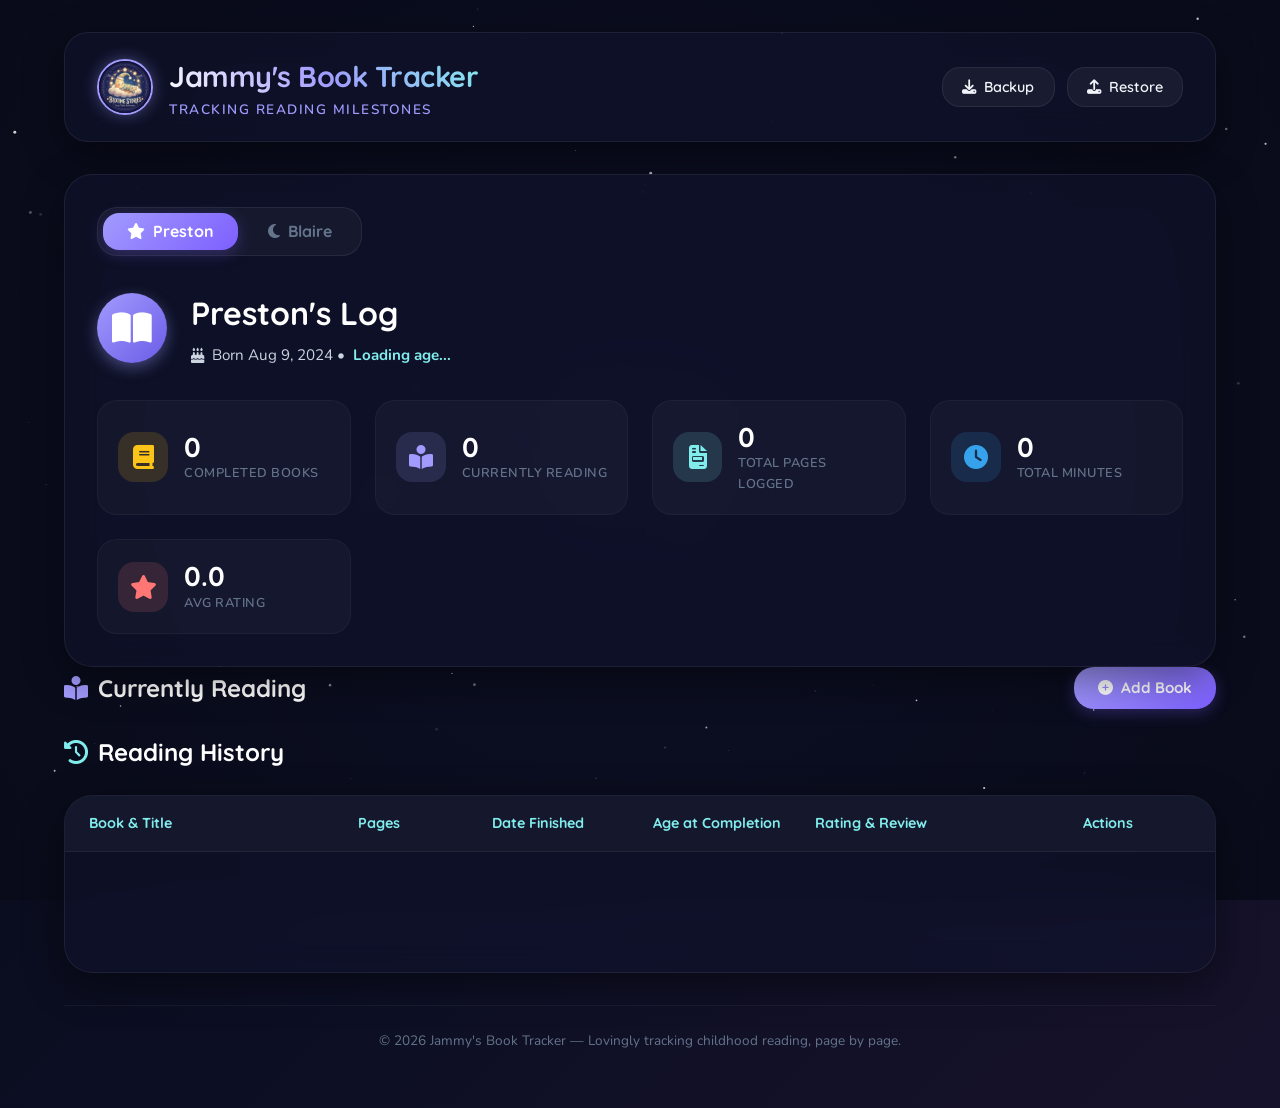
==== templates/index.html @ ddac326a "Support tracking reading minutes, add Python CLI log script, and add log-reading custom skill" ====
<!DOCTYPE html>
<html lang="en">
<head>
  <meta charset="UTF-8">
  <meta name="viewport" content="width=device-width, initial-scale=1.0">
  <meta name="description" content="Jammy's Book Tracker - Reading log for Preston and Blaire.">
  <meta name="theme-color" content="#0b0d1b">
  <title>Jammy's Book Tracker</title>
  <link rel="preconnect" href="https://fonts.googleapis.com">
  <link rel="preconnect" href="https://fonts.gstatic.com" crossorigin>
  <link href="https://fonts.googleapis.com/css2?family=Nunito:ital,wght@0,300..700;1,300..700&family=Quicksand:wght@400;500;600;700&display=swap" rel="stylesheet">
  <link rel="stylesheet" href="/static/style.css">
  <link rel="stylesheet" href="https://cdnjs.cloudflare.com/ajax/libs/font-awesome/6.4.0/css/all.min.css">
</head>
<body>
  <canvas id="starfield-canvas"></canvas>

  <div class="app-container">
    <header class="main-header">
      <div class="header-logo-container">
        <img src="/static/assets/jammies_logo.jpg" alt="Jammy's Book Tracker Logo" class="app-logo">
        <div class="logo-text">
          <h1>Jammy's Book Tracker</h1>
          <p class="tagline">Tracking Reading Milestones</p>
        </div>
      </div>

      <div class="header-controls">
        <button id="btn-export-log" class="dashboard-action-btn secondary-action" title="Download backup">
          <i class="fa-solid fa-download"></i> Backup
        </button>
        <button id="btn-import-trigger" class="dashboard-action-btn secondary-action" title="Restore from backup">
          <i class="fa-solid fa-upload"></i> Restore
        </button>
        <input type="file" id="file-import" class="hidden" accept=".json">
      </div>
    </header>

    <main class="main-content">
      <!-- Kid Switcher + Dashboard -->
      <section id="dashboard-section" class="dashboard-section glass-card">
        <div class="kid-tabs">
          <button class="kid-tab active" data-kid="Preston">
            <i class="fa-solid fa-star"></i> Preston
          </button>
          <button class="kid-tab" data-kid="Blaire">
            <i class="fa-solid fa-moon"></i> Blaire
          </button>
        </div>

        <div class="profile-header">
          <div class="profile-avatar">
            <i class="fa-solid fa-book-open avatar-icon"></i>
          </div>
          <div class="profile-info">
            <h2 id="display-name">Preston's Log</h2>
            <p class="birthday-badge">
              <i class="fa-solid fa-cake-candles"></i> Born Aug 9, 2024 &bull;
              <span id="display-age" class="age-highlight">Loading age...</span>
            </p>
          </div>
        </div>

        <div class="stats-container">
          <div class="stat-card">
            <div class="stat-icon-wrapper gold"><i class="fa-solid fa-book"></i></div>
            <div class="stat-numbers">
              <span id="stat-books-read">0</span>
              <label>Completed Books</label>
            </div>
          </div>
          <div class="stat-card">
            <div class="stat-icon-wrapper purple"><i class="fa-solid fa-book-open-reader"></i></div>
            <div class="stat-numbers">
              <span id="stat-books-current">0</span>
              <label>Currently Reading</label>
            </div>
          </div>
          <div class="stat-card">
            <div class="stat-icon-wrapper teal"><i class="fa-solid fa-file-invoice"></i></div>
            <div class="stat-numbers">
              <span id="stat-pages-read">0</span>
              <label>Total Pages Logged</label>
            </div>
          </div>
          <div class="stat-card">
            <div class="stat-icon-wrapper blue" style="background: rgba(54, 162, 235, 0.15); color: #36a2eb;"><i class="fa-solid fa-clock"></i></div>
            <div class="stat-numbers">
              <span id="stat-minutes-read">0</span>
              <label>Total Minutes</label>
            </div>
          </div>
          <div class="stat-card">
            <div class="stat-icon-wrapper coral"><i class="fa-solid fa-star"></i></div>
            <div class="stat-numbers">
              <span id="stat-stars-rating">0.0</span>
              <label>Avg Rating</label>
            </div>
          </div>
        </div>
      </section>

      <!-- Currently Reading -->
      <section id="current-reading-section" class="catalog-section">
        <div class="section-header">
          <h3><i class="fa-solid fa-book-open-reader text-purple"></i> Currently Reading</h3>
          <button id="btn-add-book" class="add-book-btn">
            <i class="fa-solid fa-circle-plus"></i> Add Book
          </button>
        </div>
        <div id="current-books-grid" class="books-grid"></div>
      </section>

      <!-- Reading History -->
      <section id="history-section" class="catalog-section">
        <div class="section-header">
          <h3><i class="fa-solid fa-clock-rotate-left text-teal"></i> Reading History</h3>
        </div>
        <div class="history-table-card glass-card">
          <div class="history-list-header">
            <span>Book &amp; Title</span>
            <span>Pages</span>
            <span>Date Finished</span>
            <span>Age at Completion</span>
            <span>Rating &amp; Review</span>
            <span>Actions</span>
          </div>
          <div id="history-list-body" class="history-list-body"></div>
        </div>
      </section>
    </main>

    <!-- Modal: Add New Book -->
    <div id="add-book-modal" class="modal hidden">
      <div class="modal-content glass-card form-modal">
        <div class="modal-header">
          <h3><i class="fa-solid fa-book"></i> Log a New Book</h3>
          <button class="close-modal-btn" data-modal="add-book-modal">&times;</button>
        </div>
        <form id="add-book-form" class="modal-form">
          <div class="form-group">
            <label for="book-title">Book Title*</label>
            <input type="text" id="book-title" required placeholder="e.g. Team Unihorn and Woolly">
          </div>
          <div class="form-group">
            <label for="book-author">Author</label>
            <input type="text" id="book-author" placeholder="e.g. A. Wakewood">
          </div>
          <div class="form-row">
            <div class="form-group">
              <label for="book-pages">Total Pages*</label>
              <input type="number" id="book-pages" min="1" required placeholder="e.g. 40">
            </div>
            <div class="form-group">
              <label for="book-preset-cover">Cover</label>
              <select id="book-preset-cover">
                <option value="unihorn">Team Unihorn (Series)</option>
                <option value="woolly">Woolly (Series)</option>
                <option value="custom">Custom URL...</option>
              </select>
            </div>
          </div>
          <div class="form-group hidden" id="custom-cover-group">
            <label for="book-custom-cover">Custom Cover Image URL</label>
            <input type="url" id="book-custom-cover" placeholder="https://example.com/cover.jpg">
          </div>
          <div class="form-group">
            <label for="book-status">Reading Status</label>
            <select id="book-status">
              <option value="reading">Currently Reading</option>
              <option value="finished">Finished Already</option>
            </select>
          </div>
          <div id="form-finished-fields" class="hidden">
            <div class="form-row">
              <div class="form-group">
                <label for="book-finish-date">Date Finished</label>
                <input type="date" id="book-finish-date">
              </div>
              <div class="form-group">
                <label>Rating</label>
                <div class="star-rating-input">
                  <input type="radio" name="form-rating" id="star-5" value="5"><label for="star-5" class="fa-solid fa-star"></label>
                  <input type="radio" name="form-rating" id="star-4" value="4"><label for="star-4" class="fa-solid fa-star"></label>
                  <input type="radio" name="form-rating" id="star-3" value="3" checked><label for="star-3" class="fa-solid fa-star"></label>
                  <input type="radio" name="form-rating" id="star-2" value="2"><label for="star-2" class="fa-solid fa-star"></label>
                  <input type="radio" name="form-rating" id="star-1" value="1"><label for="star-1" class="fa-solid fa-star"></label>
                </div>
              </div>
            </div>
            <div class="form-group">
              <label for="book-review">Review Note</label>
              <input type="text" id="book-review" placeholder="e.g. 'Loved the part with the castle!'">
            </div>
          </div>
          <button type="submit" class="submit-btn">Save Book</button>
        </form>
      </div>
    </div>

    <!-- Modal: Update Progress -->
    <div id="progress-modal" class="modal hidden">
      <div class="modal-content glass-card form-modal small-modal">
        <div class="modal-header">
          <h3><i class="fa-solid fa-bars-progress"></i> Update Reading Page</h3>
          <button class="close-modal-btn" data-modal="progress-modal">&times;</button>
        </div>
        <form id="progress-form" class="modal-form">
          <input type="hidden" id="progress-book-id">
          <h4 id="progress-book-title" class="progress-title">Book Title</h4>
          <div class="progress-slider-container">
            <label for="progress-page-input">Current Page:</label>
            <div class="progress-input-group">
              <input type="number" id="progress-page-input" min="0" required>
              <span>/ <strong id="progress-max-pages">100</strong></span>
            </div>
            <input type="range" id="progress-page-slider" min="0" value="0">
          </div>
          <button type="submit" class="submit-btn">Update Progress</button>
        </form>
      </div>
    </div>

    <!-- Modal: Book Finished -->
    <div id="finish-modal" class="modal hidden">
      <div class="modal-content glass-card form-modal">
        <div class="modal-header">
          <h3><i class="fa-solid fa-trophy text-gold"></i> Book Finished!</h3>
          <button class="close-modal-btn" data-modal="finish-modal">&times;</button>
        </div>
        <form id="finish-form" class="modal-form">
          <input type="hidden" id="finish-book-id">
          <h4 id="finish-book-title" class="finish-title">Title</h4>
          <p class="finish-congrats">Hooray! Let's log the review.</p>
          <div class="form-row">
            <div class="form-group">
              <label for="finish-date">Date Completed</label>
              <input type="date" id="finish-date" required>
            </div>
            <div class="form-group">
              <label>Rating</label>
              <div class="star-rating-input">
                <input type="radio" name="finish-rating" id="f-star-5" value="5"><label for="f-star-5" class="fa-solid fa-star"></label>
                <input type="radio" name="finish-rating" id="f-star-4" value="4"><label for="f-star-4" class="fa-solid fa-star"></label>
                <input type="radio" name="finish-rating" id="f-star-3" value="3" checked><label for="f-star-3" class="fa-solid fa-star"></label>
                <input type="radio" name="finish-rating" id="f-star-2" value="2"><label for="f-star-2" class="fa-solid fa-star"></label>
                <input type="radio" name="finish-rating" id="f-star-1" value="1"><label for="f-star-1" class="fa-solid fa-star"></label>
              </div>
            </div>
          </div>
          <div class="form-group">
            <label for="finish-review">Review Note</label>
            <input type="text" id="finish-review" placeholder="e.g. 'The unicorns saved the forest!'">
          </div>
          <button type="submit" class="submit-btn success-btn">Log to History</button>
        </form>
      </div>
    </div>

    <footer class="main-footer">
      <p>&copy; 2026 Jammy's Book Tracker &mdash; Lovingly tracking childhood reading, page by page.</p>
    </footer>
  </div>

  <script>
    // ── Constants ───────────────────────────────────────────────────────────────
    const KIDS = ['Preston', 'Blaire'];
    const DOB  = '2024-08-09';

    const COVER_MAP = {
      unihorn: '/static/assets/team_unicorn.jpg',
      woolly:  '/static/assets/woolly.jpg',
    };

    // ── State ───────────────────────────────────────────────────────────────────
    let currentKid = 'Preston';
    let booksList  = [];

    // ── API ─────────────────────────────────────────────────────────────────────
    async function fetchBooks() {
      const res = await fetch(`/api/books?kid=${encodeURIComponent(currentKid)}`);
      booksList = await res.json();
      if (!Array.isArray(booksList)) booksList = [];
      renderAll();
    }

    async function saveBooks() {
      await fetch(`/api/books?kid=${encodeURIComponent(currentKid)}`, {
        method: 'POST',
        headers: { 'Content-Type': 'application/json' },
        body: JSON.stringify(booksList),
      });
    }

    // ── Age helpers ─────────────────────────────────────────────────────────────
    function calcAgeString(targetDateStr) {
      const birth  = new Date(DOB + 'T00:00:00');
      const target = targetDateStr ? new Date(targetDateStr + 'T00:00:00') : new Date();

      let years = target.getFullYear() - birth.getFullYear();
      let months = target.getMonth() - birth.getMonth();
      let days  = target.getDate()  - birth.getDate();

      if (days < 0) { months--; days += new Date(target.getFullYear(), target.getMonth(), 0).getDate(); }
      if (months < 0) { years--; months += 12; }
      if (years < 0) return 'Not born yet!';

      const parts = [];
      if (years  > 0) parts.push(`${years} year${years > 1 ? 's' : ''}`);
      if (months > 0) parts.push(`${months} month${months > 1 ? 's' : ''}`);
      if (years === 0 && months === 0) parts.push(`${days} day${days !== 1 ? 's' : ''}`);
      return parts.join(', ');
    }

    function calcAgeShort(targetDateStr) {
      const birth  = new Date(DOB + 'T00:00:00');
      const target = new Date(targetDateStr + 'T00:00:00');

      let years = target.getFullYear() - birth.getFullYear();
      let months = target.getMonth() - birth.getMonth();
      const days = target.getDate() - birth.getDate();

      if (days < 0) months--;
      if (months < 0) { years--; months += 12; }
      if (years < 0) return '0y';
      return `${years}y ${months}m`;
    }

    function formatDate(dateStr) {
      if (!dateStr) return 'N/A';
      return new Date(dateStr + 'T00:00:00').toLocaleDateString('en-US', { month: 'short', day: 'numeric', year: 'numeric' });
    }

    function getCoverUrl(preset, customUrl) {
      return preset === 'custom' ? (customUrl || COVER_MAP.unihorn) : (COVER_MAP[preset] || COVER_MAP.unihorn);
    }

    // ── Render ──────────────────────────────────────────────────────────────────
    function renderDashboard() {
      document.getElementById('display-name').textContent = `${currentKid}'s Log`;
      document.getElementById('display-age').textContent  = calcAgeString();

      const completed = booksList.filter(b => b.status === 'finished');
      const reading   = booksList.filter(b => b.status === 'reading');
      let totalPages  = 0;
      let totalMinutes = 0;
      
      booksList.forEach(b => {
        totalPages += b.status === 'finished' ? b.totalPages : b.currentPage;
        if (b.sessions) {
          b.sessions.forEach(s => {
            totalMinutes += s.minutes || 0;
          });
        }
      });

      const avgRating = completed.length
        ? (completed.reduce((s, b) => s + (b.rating || 0), 0) / completed.length).toFixed(1)
        : '0.0';

      document.getElementById('stat-books-read').textContent    = completed.length;
      document.getElementById('stat-books-current').textContent = reading.length;
      document.getElementById('stat-pages-read').textContent    = totalPages;
      document.getElementById('stat-minutes-read').textContent  = totalMinutes;
      document.getElementById('stat-stars-rating').textContent  = avgRating;
    }

    function renderCurrentlyReading() {
      const grid = document.getElementById('current-books-grid');
      grid.innerHTML = '';

      const reading = booksList.filter(b => b.status === 'reading');
      if (reading.length === 0) {
        grid.innerHTML = `<div class="empty-history" style="grid-column:1/-1;width:100%"><i class="fa-solid fa-book-open"></i><p>No books currently reading. Click "Add Book" to start!</p></div>`;
        return;
      }

      reading.forEach(book => {
        const pct  = Math.round((book.currentPage / book.totalPages) * 100);
        let bookMinutes = 0;
        if (book.sessions) {
          book.sessions.forEach(s => { bookMinutes += s.minutes || 0; });
        }
        const card = document.createElement('div');
        card.className = 'book-card';
        card.innerHTML = `
          <img src="${book.cover}" alt="${book.title}" class="book-card-cover">
          <div class="book-card-details">
            <h4>${book.title}</h4>
            <span class="book-author">by ${book.author || 'Unknown Author'}</span>
            ${bookMinutes ? `<span class="book-time" style="font-size:0.85rem;color:var(--accent-purple);display:flex;align-items:center;gap:0.3rem;"><i class="fa-regular fa-clock"></i> ${bookMinutes} mins read</span>` : ''}
            <div class="book-progress-wrapper">
              <div class="progress-bar-bg"><div class="progress-bar-fill" style="width:${pct}%"></div></div>
              <div class="progress-label"><span>Page ${book.currentPage} of ${book.totalPages}</span><span>${pct}%</span></div>
            </div>
            <div class="book-card-actions">
              <button class="card-action-btn btn-progress-update" data-id="${book.id}"><i class="fa-solid fa-pen"></i> Progress</button>
              <button class="card-action-btn btn-mark-finish" data-id="${book.id}"><i class="fa-solid fa-check"></i> Finish</button>
            </div>
          </div>`;
        grid.appendChild(card);
      });

      grid.querySelectorAll('.btn-progress-update').forEach(btn =>
        btn.addEventListener('click', e => openProgressModal(e.currentTarget.dataset.id)));
      grid.querySelectorAll('.btn-mark-finish').forEach(btn =>
        btn.addEventListener('click', e => openFinishModal(e.currentTarget.dataset.id)));
    }

    function renderHistory() {
      const body = document.getElementById('history-list-body');
      body.innerHTML = '';

      const finished = booksList
        .filter(b => b.status === 'finished')
        .sort((a, b) => new Date(b.finishDate) - new Date(a.finishDate));

      if (finished.length === 0) {
        body.innerHTML = `<div class="empty-history"><i class="fa-solid fa-folder-open"></i><p>No completed books yet. History starts here!</p></div>`;
        return;
      }

      finished.forEach(book => {
        const age = calcAgeShort(book.finishDate);
        let stars = '';
        for (let i = 1; i <= 5; i++) {
          stars += i <= (book.rating || 0)
            ? '<i class="fa-solid fa-star"></i>'
            : '<i class="fa-regular fa-star"></i>';
        }
        let bookMinutes = 0;
        if (book.sessions) {
          book.sessions.forEach(s => { bookMinutes += s.minutes || 0; });
        }
        const row = document.createElement('div');
        row.className = 'history-row';
        row.innerHTML = `
          <div class="history-book-info">
            <img src="${book.cover}" alt="${book.title}" class="history-book-cover">
            <div class="history-book-title-meta"><strong>${book.title}</strong><span>by ${book.author || 'Unknown'}</span></div>
          </div>
          <span>${book.totalPages} pages${bookMinutes ? ` (${bookMinutes}m)` : ''}</span>
          <span>${formatDate(book.finishDate)}</span>
          <span class="history-age">${age}</span>
          <div class="history-rating">
            <span class="stars-display">${stars}</span>
            <span class="review-quote" title="${book.review || ''}">${book.review ? `"${book.review}"` : 'No review'}</span>
          </div>
          <button class="btn-delete-log" data-id="${book.id}" title="Delete"><i class="fa-solid fa-trash-can"></i></button>`;
        body.appendChild(row);
      });

      body.querySelectorAll('.btn-delete-log').forEach(btn =>
        btn.addEventListener('click', async e => {
          const id = e.currentTarget.dataset.id;
          if (!confirm('Delete this book from history?')) return;
          booksList = booksList.filter(b => b.id !== id);
          await saveBooks();
          renderAll();
        }));
    }

    function renderAll() {
      renderDashboard();
      renderCurrentlyReading();
      renderHistory();
    }

    // ── Modal helpers ───────────────────────────────────────────────────────────
    function openModal(id)  { document.getElementById(id).classList.remove('hidden'); }
    function closeModal(id) { document.getElementById(id).classList.add('hidden'); }

    // ── Progress modal ──────────────────────────────────────────────────────────
    function openProgressModal(bookId) {
      const book = booksList.find(b => b.id === bookId);
      if (!book) return;

      document.getElementById('progress-book-id').value    = book.id;
      document.getElementById('progress-book-title').textContent = book.title;
      document.getElementById('progress-max-pages').textContent  = book.totalPages;

      const pageInput = document.getElementById('progress-page-input');
      const slider    = document.getElementById('progress-page-slider');

      pageInput.value = book.currentPage;
      pageInput.max   = book.totalPages;
      slider.max      = book.totalPages;
      slider.value    = book.currentPage;

      pageInput.oninput = () => { let v = Math.min(parseInt(pageInput.value) || 0, book.totalPages); slider.value = v; };
      slider.oninput    = () => { pageInput.value = slider.value; };

      openModal('progress-modal');
    }

    document.getElementById('progress-form').addEventListener('submit', async e => {
      e.preventDefault();
      const id   = document.getElementById('progress-book-id').value;
      const page = parseInt(document.getElementById('progress-page-input').value) || 0;
      const book = booksList.find(b => b.id === id);
      if (!book) return;
      book.currentPage = Math.min(page, book.totalPages);
      if (book.currentPage === book.totalPages) {
        closeModal('progress-modal');
        openFinishModal(id);
      } else {
        await saveBooks();
        renderAll();
        closeModal('progress-modal');
      }
    });

    // ── Finish modal ────────────────────────────────────────────────────────────
    function openFinishModal(bookId) {
      const book = booksList.find(b => b.id === bookId);
      if (!book) return;
      document.getElementById('finish-book-id').value           = book.id;
      document.getElementById('finish-book-title').textContent  = book.title;
      document.getElementById('finish-date').value              = new Date().toISOString().slice(0, 10);
      document.getElementById('finish-review').value            = '';
      openModal('finish-modal');
    }

    document.getElementById('finish-form').addEventListener('submit', async e => {
      e.preventDefault();
      const id         = document.getElementById('finish-book-id').value;
      const finishDate = document.getElementById('finish-date').value;
      const review     = document.getElementById('finish-review').value;
      const ratingEl   = document.querySelector('input[name="finish-rating"]:checked');
      const rating     = ratingEl ? parseInt(ratingEl.value) : 3;

      const book = booksList.find(b => b.id === id);
      if (!book) return;
      book.status      = 'finished';
      book.currentPage = book.totalPages;
      book.finishDate  = finishDate;
      book.rating      = rating;
      book.review      = review;

      await saveBooks();
      renderAll();
      closeModal('finish-modal');
    });

    // ── Add Book form ───────────────────────────────────────────────────────────
    function setupAddBookForm() {
      const form            = document.getElementById('add-book-form');
      const coverSelect     = document.getElementById('book-preset-cover');
      const customGroup     = document.getElementById('custom-cover-group');
      const statusSelect    = document.getElementById('book-status');
      const finishedFields  = document.getElementById('form-finished-fields');

      document.getElementById('book-finish-date').value = new Date().toISOString().slice(0, 10);

      coverSelect.onchange  = () => customGroup.classList.toggle('hidden', coverSelect.value !== 'custom');
      statusSelect.onchange = () => finishedFields.classList.toggle('hidden', statusSelect.value !== 'finished');

      form.addEventListener('submit', async e => {
        e.preventDefault();
        const status = statusSelect.value;
        const cover  = getCoverUrl(coverSelect.value, document.getElementById('book-custom-cover').value);

        const newBook = {
          id:          'book-' + Date.now(),
          title:       document.getElementById('book-title').value,
          author:      document.getElementById('book-author').value,
          totalPages:  parseInt(document.getElementById('book-pages').value),
          currentPage: status === 'finished' ? parseInt(document.getElementById('book-pages').value) : 0,
          cover,
          status,
          startDate:   new Date().toISOString().slice(0, 10),
          finishDate:  status === 'finished' ? document.getElementById('book-finish-date').value : '',
          rating:      status === 'finished' ? parseInt(form.querySelector('input[name="form-rating"]:checked').value) : 0,
          review:      status === 'finished' ? document.getElementById('book-review').value : '',
        };

        booksList.push(newBook);
        await saveBooks();
        renderAll();

        form.reset();
        customGroup.classList.add('hidden');
        finishedFields.classList.add('hidden');
        closeModal('add-book-modal');
      });
    }

    // ── Backup / Restore ────────────────────────────────────────────────────────
    function setupBackupRestore() {
      document.getElementById('btn-export-log').addEventListener('click', () => {
        window.location.href = '/api/backup';
      });

      const importBtn   = document.getElementById('btn-import-trigger');
      const fileInput   = document.getElementById('file-import');

      importBtn.addEventListener('click', () => fileInput.click());

      fileInput.addEventListener('change', async e => {
        const file = e.target.files[0];
        if (!file) return;
        const text = await file.text();
        try {
          const data = JSON.parse(text);
          const res  = await fetch('/api/restore', {
            method:  'POST',
            headers: { 'Content-Type': 'application/json' },
            body:    JSON.stringify(data),
          });
          if (!res.ok) throw new Error('Server error');
          await fetchBooks();
          alert('Reading log restored successfully!');
        } catch {
          alert('Error: Invalid backup file.');
        }
        fileInput.value = '';
      });
    }

    // ── Kid tabs ────────────────────────────────────────────────────────────────
    function setupKidTabs() {
      document.querySelectorAll('.kid-tab').forEach(tab => {
        tab.addEventListener('click', async () => {
          document.querySelectorAll('.kid-tab').forEach(t => t.classList.remove('active'));
          tab.classList.add('active');
          currentKid = tab.dataset.kid;
          await fetchBooks();
        });
      });
    }

    // ── Starfield ───────────────────────────────────────────────────────────────
    const canvas = document.getElementById('starfield-canvas');
    const ctx    = canvas.getContext('2d');
    let stars    = [];

    function initStars() {
      stars = [];
      const count = Math.floor((canvas.width * canvas.height) / 7500);
      for (let i = 0; i < count; i++) {
        stars.push({
          x: Math.random() * canvas.width,
          y: Math.random() * canvas.height,
          r: Math.random() * 1.5,
          alpha: Math.random(),
          speed: 0.004 + Math.random() * 0.012,
          dir: Math.random() > 0.5 ? 1 : -1,
        });
      }
    }

    function animateStars() {
      ctx.clearRect(0, 0, canvas.width, canvas.height);
      const g = ctx.createRadialGradient(canvas.width/2, canvas.height/2, 10, canvas.width/2, canvas.height/2, Math.max(canvas.width, canvas.height));
      g.addColorStop(0, '#0c0f24');
      g.addColorStop(1, '#070913');
      ctx.fillStyle = g;
      ctx.fillRect(0, 0, canvas.width, canvas.height);

      for (const s of stars) {
        s.alpha += s.speed * s.dir;
        if (s.alpha >= 1) { s.alpha = 1; s.dir = -1; }
        else if (s.alpha <= 0.1) { s.alpha = 0.1; s.dir = 1; }
        ctx.fillStyle = `rgba(255,255,255,${s.alpha})`;
        ctx.beginPath();
        ctx.arc(s.x, s.y, s.r, 0, Math.PI * 2);
        ctx.fill();
      }
      requestAnimationFrame(animateStars);
    }

    function resizeCanvas() {
      canvas.width  = window.innerWidth;
      canvas.height = window.innerHeight;
      initStars();
    }

    // ── Init ────────────────────────────────────────────────────────────────────
    document.addEventListener('DOMContentLoaded', async () => {
      window.addEventListener('resize', resizeCanvas);
      resizeCanvas();
      animateStars();

      setupKidTabs();
      setupAddBookForm();
      setupBackupRestore();

      document.getElementById('btn-add-book').addEventListener('click', () => openModal('add-book-modal'));

      document.querySelectorAll('.close-modal-btn').forEach(btn =>
        btn.addEventListener('click', e => closeModal(e.currentTarget.dataset.modal)));

      await fetchBooks();
    });
  </script>
</body>
</html>
---- static/style.css ----
/* CSS Design System for Jammy's Book Tracker */

:root {
  --bg-dark-sky: #070913;
  --bg-deep-space: #0c0f24;
  --bg-dreamy-nebula: #17122b;
  --text-primary: #f1f5f9;
  --text-secondary: #cbd5e1;
  --text-muted: #64748b;

  --accent-gold: #fcc419;
  --accent-gold-glow: rgba(252, 196, 25, 0.4);
  --accent-purple: #a29bfe;
  --accent-purple-glow: rgba(162, 155, 254, 0.4);
  --accent-teal: #81ecec;
  --accent-teal-glow: rgba(129, 236, 236, 0.4);
  --accent-coral: #ff7675;
  --accent-green: #2ecc71;

  --glass-bg: rgba(16, 19, 43, 0.65);
  --glass-border: rgba(255, 255, 255, 0.07);
  --glass-shadow: 0 12px 40px 0 rgba(0, 0, 0, 0.45);
  --glass-blur: blur(16px);

  --font-headings: 'Quicksand', sans-serif;
  --font-body: 'Nunito', sans-serif;

  --transition-smooth: all 0.3s cubic-bezier(0.25, 0.8, 0.25, 1);
  --transition-fast: all 0.15s ease;
}

* { box-sizing: border-box; margin: 0; padding: 0; }

body {
  font-family: var(--font-body);
  background: linear-gradient(135deg, var(--bg-dark-sky) 0%, var(--bg-deep-space) 55%, var(--bg-dreamy-nebula) 100%);
  color: var(--text-primary);
  min-height: 100vh;
  position: relative;
  overflow-x: hidden;
  line-height: 1.6;
}

#starfield-canvas {
  position: fixed;
  top: 0; left: 0;
  width: 100vw; height: 100vh;
  z-index: -1;
  pointer-events: none;
}

::-webkit-scrollbar { width: 8px; }
::-webkit-scrollbar-track { background: rgba(7, 9, 19, 0.5); }
::-webkit-scrollbar-thumb { background: rgba(162, 155, 254, 0.3); border-radius: 4px; }
::-webkit-scrollbar-thumb:hover { background: rgba(162, 155, 254, 0.5); }

.app-container {
  max-width: 1200px;
  margin: 0 auto;
  padding: 2rem 1.5rem;
  display: flex;
  flex-direction: column;
  min-height: 100vh;
  gap: 2rem;
}

/* ── Header ─────────────────────────────────────────────────────────────── */
.main-header {
  display: flex;
  justify-content: space-between;
  align-items: center;
  flex-wrap: wrap;
  gap: 1.5rem;
  padding: 1.25rem 2rem;
  background: var(--glass-bg);
  backdrop-filter: var(--glass-blur);
  -webkit-backdrop-filter: var(--glass-blur);
  border: 1px solid var(--glass-border);
  border-radius: 24px;
  box-shadow: var(--glass-shadow);
}

.header-logo-container {
  display: flex;
  align-items: center;
  gap: 1rem;
}

.app-logo {
  width: 56px; height: 56px;
  border-radius: 50%;
  object-fit: cover;
  border: 2px solid var(--accent-purple);
  box-shadow: 0 0 15px var(--accent-purple-glow);
  transition: var(--transition-smooth);
}
.app-logo:hover { transform: rotate(15deg) scale(1.08); }

.logo-text h1 {
  font-family: var(--font-headings);
  font-size: 1.8rem;
  font-weight: 700;
  letter-spacing: -0.5px;
  background: linear-gradient(45deg, #fff, var(--accent-purple), var(--accent-teal));
  -webkit-background-clip: text;
  -webkit-text-fill-color: transparent;
}

.tagline {
  font-size: 0.85rem;
  color: var(--accent-purple);
  font-weight: 600;
  letter-spacing: 1.5px;
  text-transform: uppercase;
}

.header-controls {
  display: flex;
  align-items: center;
  gap: 0.75rem;
}

.dashboard-action-btn {
  background: rgba(255, 255, 255, 0.05);
  border: 1px solid var(--glass-border);
  color: var(--text-primary);
  padding: 0.6rem 1.2rem;
  border-radius: 18px;
  font-family: var(--font-headings);
  font-weight: 600;
  cursor: pointer;
  display: flex;
  align-items: center;
  gap: 0.5rem;
  transition: var(--transition-smooth);
  font-size: 0.9rem;
}
.dashboard-action-btn:hover {
  background: rgba(255, 255, 255, 0.12);
  transform: translateY(-2px);
}

/* ── Glassmorphism ──────────────────────────────────────────────────────── */
.glass-card {
  background: var(--glass-bg);
  backdrop-filter: var(--glass-blur);
  -webkit-backdrop-filter: var(--glass-blur);
  border: 1px solid var(--glass-border);
  border-radius: 28px;
  box-shadow: var(--glass-shadow);
  padding: 2rem;
}

/* ── Kid Tabs ───────────────────────────────────────────────────────────── */
.kid-tabs {
  display: flex;
  gap: 0.4rem;
  background: rgba(255, 255, 255, 0.04);
  border: 1px solid var(--glass-border);
  border-radius: 20px;
  padding: 0.3rem;
  align-self: flex-start;
}

.kid-tab {
  background: transparent;
  border: none;
  color: var(--text-muted);
  padding: 0.55rem 1.5rem;
  border-radius: 16px;
  font-family: var(--font-headings);
  font-weight: 700;
  font-size: 1rem;
  cursor: pointer;
  transition: var(--transition-smooth);
  display: flex;
  align-items: center;
  gap: 0.5rem;
}
.kid-tab.active {
  background: linear-gradient(135deg, var(--accent-purple) 0%, #7d5fff 100%);
  color: #fff;
  box-shadow: 0 4px 15px rgba(125, 95, 255, 0.3);
}
.kid-tab:not(.active):hover {
  background: rgba(255, 255, 255, 0.06);
  color: var(--text-primary);
}

/* ── Dashboard ──────────────────────────────────────────────────────────── */
.dashboard-section {
  display: flex;
  flex-direction: column;
  gap: 2rem;
}

.profile-header {
  display: flex;
  align-items: center;
  gap: 1.5rem;
  flex-wrap: wrap;
}

.profile-avatar {
  width: 70px; height: 70px;
  border-radius: 50%;
  background: linear-gradient(135deg, var(--accent-purple) 0%, #6c5ce7 100%);
  display: flex; align-items: center; justify-content: center;
  box-shadow: 0 5px 15px var(--accent-purple-glow);
}
.avatar-icon { font-size: 2.2rem; color: #fff; }

.profile-info { flex-grow: 1; }
.profile-info h2 { font-family: var(--font-headings); font-size: 2rem; font-weight: 700; color: #fff; }

.birthday-badge {
  font-size: 0.95rem;
  color: var(--text-secondary);
  display: flex; align-items: center; gap: 0.5rem;
  margin-top: 0.25rem;
}
.age-highlight { color: var(--accent-teal); font-weight: 700; }

/* ── Stats ──────────────────────────────────────────────────────────────── */
.stats-container {
  display: grid;
  grid-template-columns: repeat(auto-fit, minmax(220px, 1fr));
  gap: 1.5rem;
}

.stat-card {
  background: rgba(255, 255, 255, 0.03);
  border: 1px solid rgba(255, 255, 255, 0.04);
  border-radius: 20px;
  padding: 1.25rem;
  display: flex; align-items: center; gap: 1rem;
  transition: var(--transition-smooth);
}
.stat-card:hover { background: rgba(255, 255, 255, 0.06); transform: translateY(-4px); }

.stat-icon-wrapper {
  width: 50px; height: 50px;
  border-radius: 16px;
  display: flex; align-items: center; justify-content: center;
  font-size: 1.5rem;
}
.stat-icon-wrapper.gold   { background: rgba(252, 196, 25, 0.15);  color: var(--accent-gold); }
.stat-icon-wrapper.purple { background: rgba(162, 155, 254, 0.15); color: var(--accent-purple); }
.stat-icon-wrapper.teal   { background: rgba(129, 236, 236, 0.15); color: var(--accent-teal); }
.stat-icon-wrapper.coral  { background: rgba(255, 118, 117, 0.15); color: var(--accent-coral); }

.stat-numbers { display: flex; flex-direction: column; }
.stat-numbers span { font-size: 1.7rem; font-family: var(--font-headings); font-weight: 700; color: #fff; line-height: 1.2; }
.stat-numbers label { font-size: 0.8rem; color: var(--text-muted); font-weight: 600; text-transform: uppercase; letter-spacing: 0.5px; }

/* ── Sections ───────────────────────────────────────────────────────────── */
.catalog-section { display: flex; flex-direction: column; gap: 1.5rem; }

.section-header {
  display: flex;
  justify-content: space-between;
  align-items: center;
  flex-wrap: wrap;
  gap: 1rem;
}
.section-header h3 {
  font-family: var(--font-headings);
  font-size: 1.5rem;
  display: flex; align-items: center; gap: 0.6rem;
  color: #fff;
}
.text-purple { color: var(--accent-purple) !important; }
.text-teal   { color: var(--accent-teal) !important; }
.text-gold   { color: var(--accent-gold) !important; }

.add-book-btn {
  background: linear-gradient(135deg, var(--accent-purple) 0%, #7d5fff 100%);
  border: none;
  color: #fff;
  padding: 0.7rem 1.5rem;
  border-radius: 20px;
  font-family: var(--font-headings);
  font-weight: 700;
  font-size: 0.95rem;
  cursor: pointer;
  display: flex; align-items: center; gap: 0.5rem;
  box-shadow: 0 4px 15px rgba(125, 95, 255, 0.3);
  transition: var(--transition-smooth);
}
.add-book-btn:hover { transform: translateY(-2px); box-shadow: 0 6px 20px rgba(125, 95, 255, 0.5); filter: brightness(1.1); }

/* ── Book Card (Currently Reading) ─────────────────────────────────────── */
.books-grid { display: grid; grid-template-columns: repeat(auto-fill, minmax(340px, 1fr)); gap: 2rem; }

.book-card {
  background: var(--glass-bg);
  backdrop-filter: var(--glass-blur);
  -webkit-backdrop-filter: var(--glass-blur);
  border: 1px solid var(--glass-border);
  border-radius: 28px;
  padding: 1.5rem;
  box-shadow: var(--glass-shadow);
  display: flex; gap: 1.25rem;
  transition: var(--transition-smooth);
}
.book-card:hover { transform: translateY(-6px); border-color: rgba(162, 155, 254, 0.25); box-shadow: 0 15px 35px rgba(0,0,0,0.45); }

.book-card-cover { width: 90px; height: 120px; border-radius: 12px; object-fit: cover; box-shadow: 0 5px 15px rgba(0,0,0,0.4); border: 1px solid rgba(255,255,255,0.08); }

.book-card-details { flex-grow: 1; display: flex; flex-direction: column; gap: 0.4rem; }
.book-card-details h4 { font-family: var(--font-headings); font-size: 1.25rem; font-weight: 700; color: #fff; line-height: 1.2; }
.book-author { font-size: 0.85rem; color: var(--text-muted); }

.book-progress-wrapper { margin-top: 0.5rem; display: flex; flex-direction: column; gap: 0.25rem; }
.progress-bar-bg { width: 100%; height: 8px; background: rgba(255,255,255,0.06); border-radius: 4px; overflow: hidden; }
.progress-bar-fill { height: 100%; background: linear-gradient(90deg, var(--accent-purple), var(--accent-teal)); border-radius: 4px; transition: width 0.4s ease; }
.progress-label { display: flex; justify-content: space-between; font-size: 0.75rem; color: var(--text-secondary); font-weight: 600; }

.book-card-actions { display: flex; gap: 0.5rem; margin-top: auto; padding-top: 0.75rem; }
.card-action-btn { flex: 1; padding: 0.45rem; border-radius: 12px; font-family: var(--font-headings); font-weight: 700; font-size: 0.8rem; cursor: pointer; display: flex; align-items: center; justify-content: center; gap: 0.3rem; transition: var(--transition-fast); }

.btn-progress-update { background: rgba(255,255,255,0.05); border: 1px solid var(--glass-border); color: var(--text-primary); }
.btn-progress-update:hover { background: rgba(255,255,255,0.12); }

.btn-mark-finish { background: rgba(129,236,236,0.15); border: 1px solid rgba(129,236,236,0.3); color: var(--accent-teal); }
.btn-mark-finish:hover { background: var(--accent-teal); color: var(--bg-dark-sky); box-shadow: 0 0 10px var(--accent-teal-glow); }

/* ── History Table ──────────────────────────────────────────────────────── */
.history-table-card { padding: 0; overflow: hidden; }

.history-list-header {
  display: grid;
  grid-template-columns: 2fr 1fr 1.2fr 1.2fr 2fr 0.8fr;
  padding: 1rem 1.5rem;
  background: rgba(255,255,255,0.03);
  border-bottom: 1px solid rgba(255,255,255,0.06);
  font-family: var(--font-headings);
  font-weight: 700;
  font-size: 0.9rem;
  color: var(--accent-teal);
}

.history-list-body { display: flex; flex-direction: column; min-height: 120px; }

.history-row {
  display: grid;
  grid-template-columns: 2fr 1fr 1.2fr 1.2fr 2fr 0.8fr;
  padding: 1rem 1.5rem;
  border-bottom: 1px solid rgba(255,255,255,0.04);
  align-items: center;
  font-size: 0.95rem;
  color: var(--text-secondary);
  transition: var(--transition-fast);
}
.history-row:hover { background: rgba(255,255,255,0.02); }

.history-book-info { display: flex; align-items: center; gap: 1rem; }
.history-book-cover { width: 42px; height: 56px; border-radius: 6px; object-fit: cover; box-shadow: 0 2px 6px rgba(0,0,0,0.3); }
.history-book-title-meta { display: flex; flex-direction: column; }
.history-book-title-meta strong { color: #fff; font-family: var(--font-headings); font-size: 1rem; }
.history-book-title-meta span  { font-size: 0.75rem; color: var(--text-muted); }

.history-age { color: var(--accent-purple); font-weight: 700; }
.history-rating { display: flex; flex-direction: column; gap: 0.2rem; }
.stars-display { color: var(--accent-gold); }
.review-quote { font-size: 0.8rem; font-style: italic; color: var(--text-muted); max-width: 250px; overflow: hidden; text-overflow: ellipsis; white-space: nowrap; }

.btn-delete-log { background: transparent; border: none; color: var(--accent-coral); cursor: pointer; font-size: 1rem; padding: 0.4rem; border-radius: 8px; transition: var(--transition-fast); }
.btn-delete-log:hover { background: rgba(255,118,117,0.15); }

/* ── Empty State ────────────────────────────────────────────────────────── */
.empty-history { display: flex; flex-direction: column; align-items: center; justify-content: center; padding: 3rem 1.5rem; color: var(--text-muted); text-align: center; gap: 0.75rem; }
.empty-history i { font-size: 3rem; color: rgba(255,255,255,0.06); }

/* ── Modals ─────────────────────────────────────────────────────────────── */
.modal {
  position: fixed; top: 0; left: 0;
  width: 100vw; height: 100vh;
  background: rgba(7,9,19,0.85);
  backdrop-filter: blur(12px);
  display: flex; align-items: center; justify-content: center;
  z-index: 1000;
  transition: opacity 0.3s ease;
}
.modal.hidden { opacity: 0; pointer-events: none; }

.form-modal {
  width: 90%; max-width: 500px; padding: 2rem; border-radius: 28px;
  transform: scale(0.9);
  transition: transform 0.3s cubic-bezier(0.175, 0.885, 0.32, 1.275);
}
.small-modal { max-width: 400px; }
.modal:not(.hidden) .form-modal { transform: scale(1); }

.modal-header {
  display: flex; justify-content: space-between; align-items: center;
  border-bottom: 1px solid rgba(255,255,255,0.08);
  padding-bottom: 0.75rem; margin-bottom: 1.25rem;
}
.modal-header h3 { font-family: var(--font-headings); font-size: 1.4rem; font-weight: 700; color: #fff; display: flex; align-items: center; gap: 0.5rem; }
.close-modal-btn { background: transparent; border: none; color: var(--text-muted); font-size: 1.75rem; cursor: pointer; transition: var(--transition-fast); }
.close-modal-btn:hover { color: #fff; }

.modal-form { display: flex; flex-direction: column; gap: 1.25rem; }
.form-group { display: flex; flex-direction: column; gap: 0.4rem; }
.form-row { display: grid; grid-template-columns: 1fr 1fr; gap: 1rem; }

.modal-form label { font-family: var(--font-headings); font-size: 0.85rem; font-weight: 600; color: var(--accent-purple); }

.modal-form input[type="text"],
.modal-form input[type="number"],
.modal-form input[type="url"],
.modal-form input[type="date"],
.modal-form select {
  background: rgba(255,255,255,0.05);
  border: 1px solid rgba(255,255,255,0.1);
  color: var(--text-primary);
  padding: 0.7rem 0.9rem;
  border-radius: 12px;
  font-family: var(--font-body);
  font-size: 0.95rem;
  outline: none;
  transition: var(--transition-fast);
}
.modal-form input:focus,
.modal-form select:focus { border-color: var(--accent-purple); background: rgba(255,255,255,0.08); }

.modal-form select option { background: var(--bg-deep-space); color: var(--text-primary); }

/* ── Star Rating ────────────────────────────────────────────────────────── */
.star-rating-input { display: flex; flex-direction: row-reverse; justify-content: flex-end; gap: 0.25rem; }
.star-rating-input input { display: none; }
.star-rating-input label { font-size: 1.6rem; color: var(--text-muted); cursor: pointer; transition: var(--transition-fast); }
.star-rating-input input:checked ~ label,
.star-rating-input label:hover,
.star-rating-input label:hover ~ label { color: var(--accent-gold); filter: drop-shadow(0 0 5px var(--accent-gold-glow)); }

/* ── Buttons ────────────────────────────────────────────────────────────── */
.submit-btn {
  background: linear-gradient(135deg, var(--accent-purple) 0%, #7d5fff 100%);
  border: none; color: #fff;
  padding: 0.85rem; border-radius: 14px;
  font-family: var(--font-headings); font-weight: 700; font-size: 1rem;
  cursor: pointer;
  box-shadow: 0 4px 15px rgba(125,95,255,0.3);
  margin-top: 0.5rem;
  transition: var(--transition-smooth);
}
.submit-btn:hover { transform: translateY(-2px); box-shadow: 0 6px 20px rgba(125,95,255,0.5); filter: brightness(1.1); }

.success-btn { background: linear-gradient(135deg, var(--accent-teal) 0%, #00b894 100%); color: var(--bg-dark-sky); box-shadow: 0 4px 15px var(--accent-teal-glow); }
.success-btn:hover { box-shadow: 0 6px 20px var(--accent-teal-glow); }

/* ── Progress Slider ────────────────────────────────────────────────────── */
.progress-slider-container { display: flex; flex-direction: column; gap: 0.75rem; }
.progress-input-group { display: flex; align-items: center; gap: 0.5rem; }
.progress-input-group input { width: 80px; text-align: center; }
.progress-input-group span { font-size: 1rem; color: var(--text-secondary); }

.progress-slider-container input[type="range"] {
  -webkit-appearance: none; width: 100%; height: 6px;
  background: rgba(255,255,255,0.08); border-radius: 3px; outline: none;
}
.progress-slider-container input[type="range"]::-webkit-slider-thumb {
  -webkit-appearance: none; width: 18px; height: 18px;
  border-radius: 50%; background: var(--accent-purple);
  cursor: pointer; box-shadow: 0 0 10px var(--accent-purple-glow);
  transition: var(--transition-fast);
}
.progress-slider-container input[type="range"]::-webkit-slider-thumb:hover { transform: scale(1.25); }

.progress-title, .finish-title { color: #fff; font-family: var(--font-headings); font-size: 1.2rem; font-weight: 700; text-align: center; }
.finish-congrats { text-align: center; font-size: 0.95rem; color: var(--text-secondary); }

/* ── Footer ─────────────────────────────────────────────────────────────── */
.main-footer { text-align: center; padding: 1.5rem 0; color: var(--text-muted); font-size: 0.85rem; border-top: 1px solid rgba(255,255,255,0.05); margin-top: auto; }

/* ── Utilities ──────────────────────────────────────────────────────────── */
.hidden { display: none !important; }

/* ── Responsive ─────────────────────────────────────────────────────────── */
@media (max-width: 900px) {
  .history-list-header { display: none; }
  .history-row {
    grid-template-columns: 1fr;
    gap: 0.75rem; padding: 1.5rem;
    border-bottom: 1px solid rgba(255,255,255,0.06);
    position: relative;
  }
  .history-row > span:nth-child(2)::before { content: "Pages: "; font-weight: bold; color: var(--accent-teal); }
  .history-row > span:nth-child(3)::before { content: "Date: "; font-weight: bold; color: var(--accent-teal); }
  .history-row > span:nth-child(4)::before { content: "Age: "; font-weight: bold; color: var(--accent-teal); }
  .btn-delete-log { position: absolute; top: 1rem; right: 1rem; }
}

@media (max-width: 600px) {
  .main-header { flex-direction: column; align-items: center; padding: 1rem; }
  .header-logo-container { flex-direction: column; text-align: center; }
  .profile-header { flex-direction: column; text-align: center; }
  .stats-container { grid-template-columns: 1fr; }
  .kid-tabs { align-self: center; }
}
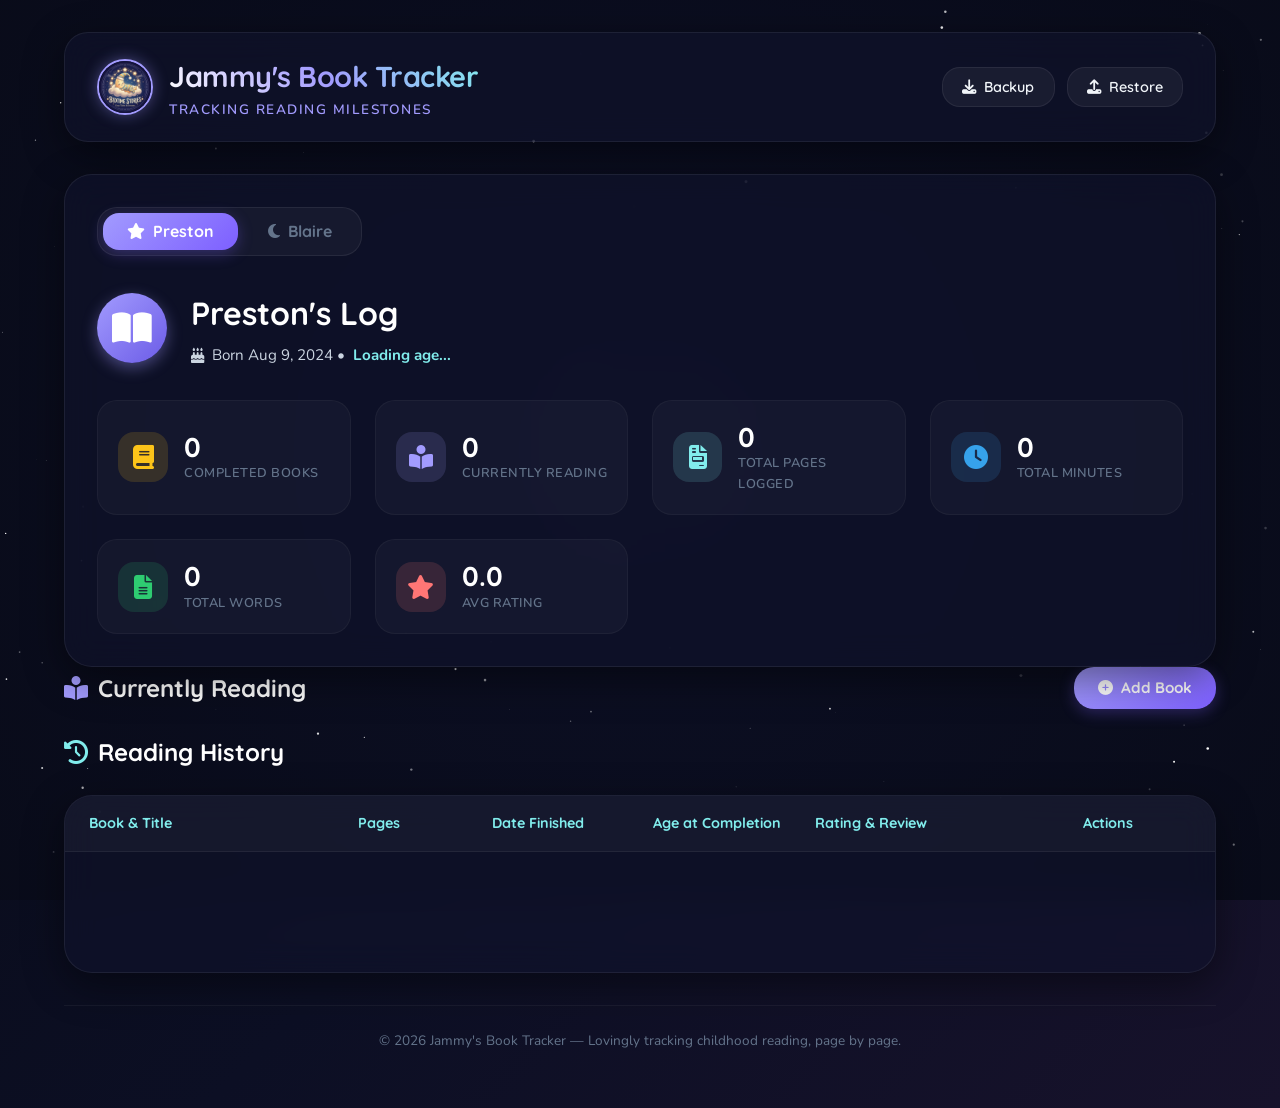
==== commit b1ac6719: "Implement word count estimation based on page word density in web UI, CLI, and custom skill" ====
--- a/templates/index.html
+++ b/templates/index.html
@@ -91,6 +91,13 @@
             </div>
           </div>
           <div class="stat-card">
+            <div class="stat-icon-wrapper green" style="background: rgba(46, 204, 113, 0.15); color: var(--accent-green);"><i class="fa-solid fa-file-lines"></i></div>
+            <div class="stat-numbers">
+              <span id="stat-words-read">0</span>
+              <label>Total Words</label>
+            </div>
+          </div>
+          <div class="stat-card">
             <div class="stat-icon-wrapper coral"><i class="fa-solid fa-star"></i></div>
             <div class="stat-numbers">
               <span id="stat-stars-rating">0.0</span>
@@ -164,12 +171,18 @@
             <label for="book-custom-cover">Custom Cover Image URL</label>
             <input type="url" id="book-custom-cover" placeholder="https://example.com/cover.jpg">
           </div>
-          <div class="form-group">
-            <label for="book-status">Reading Status</label>
-            <select id="book-status">
-              <option value="reading">Currently Reading</option>
-              <option value="finished">Finished Already</option>
-            </select>
+          <div class="form-row">
+            <div class="form-group">
+              <label for="book-words-per-page">Words Per Page (Density)</label>
+              <input type="number" id="book-words-per-page" min="1" value="25" required placeholder="e.g. 25">
+            </div>
+            <div class="form-group">
+              <label for="book-status">Reading Status</label>
+              <select id="book-status">
+                <option value="reading">Currently Reading</option>
+                <option value="finished">Finished Already</option>
+              </select>
+            </div>
           </div>
           <div id="form-finished-fields" class="hidden">
             <div class="form-row">
@@ -572,6 +585,7 @@
           finishDate:  status === 'finished' ? document.getElementById('book-finish-date').value : '',
           rating:      status === 'finished' ? parseInt(form.querySelector('input[name="form-rating"]:checked').value) : 0,
           review:      status === 'finished' ? document.getElementById('book-review').value : '',
+          wordsPerPage: parseInt(document.getElementById('book-words-per-page').value) || 25,
         };
 
         booksList.push(newBook);
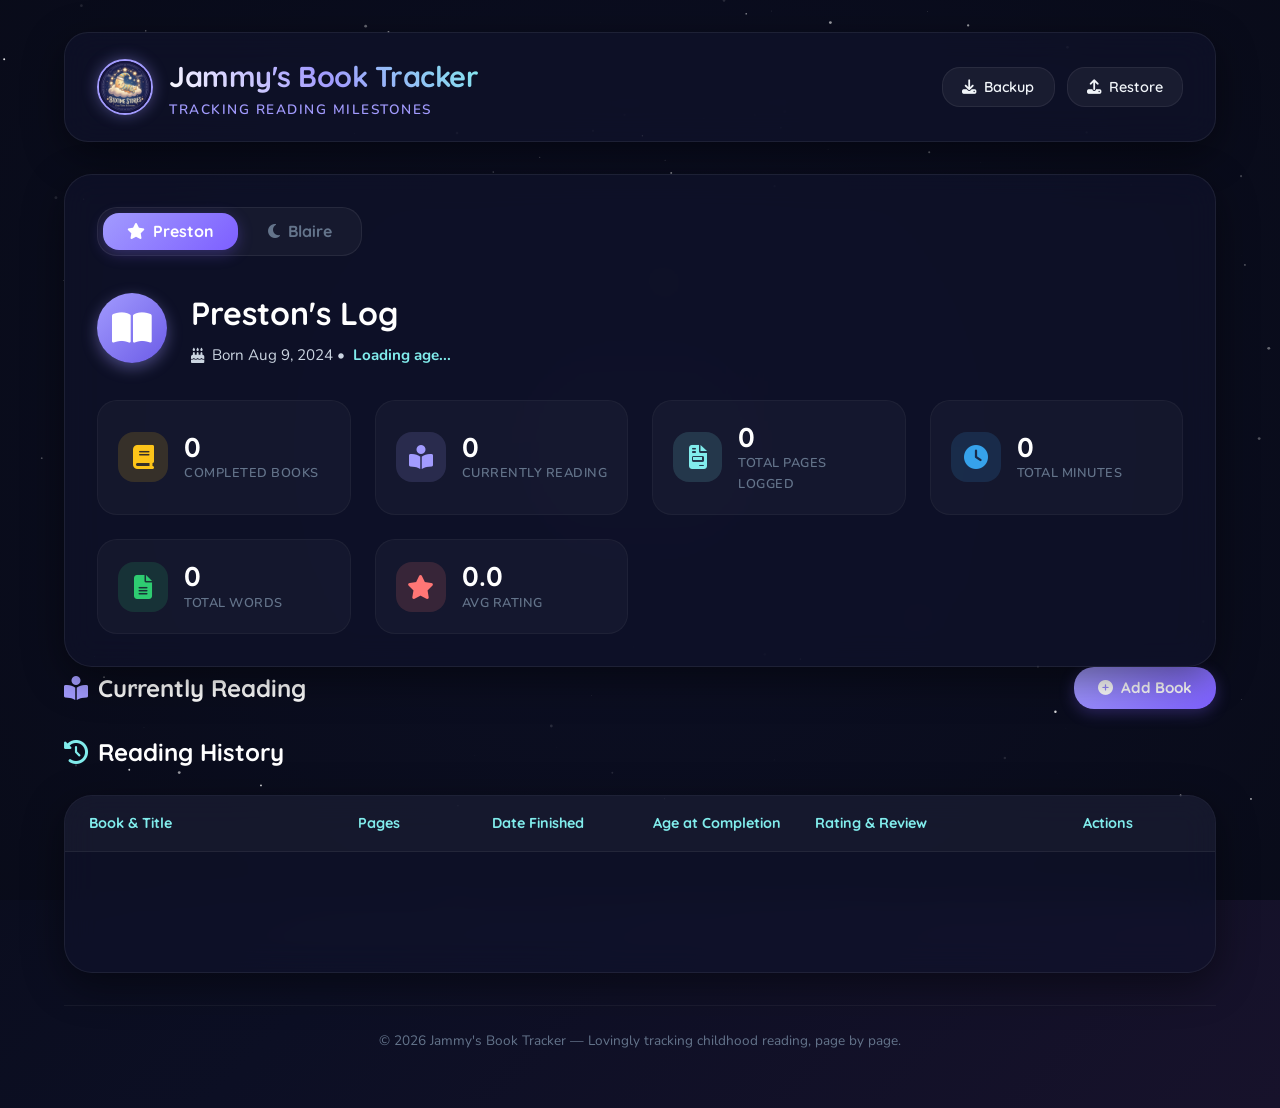
==== commit fe406098: "Update Preston's Date of Birth to July 20, 2019" ====
--- a/templates/index.html
+++ b/templates/index.html
@@ -277,8 +277,10 @@
 
   <script>
     // ── Constants ───────────────────────────────────────────────────────────────
-    const KIDS = ['Preston', 'Blaire'];
-    const DOB  = '2024-08-09';
+    const KIDS_INFO = {
+      Preston: { dob: '2019-07-20' },
+      Blaire:  { dob: '2024-08-09' }
+    };
 
     const COVER_MAP = {
       unihorn: '/static/assets/team_unicorn.jpg',
@@ -306,8 +308,13 @@
     }
 
     // ── Age helpers ─────────────────────────────────────────────────────────────
+    function getDOB() {
+      return KIDS_INFO[currentKid]?.dob || '2024-08-09';
+    }
+
+    // Displays full age string (e.g. 6 years, 10 months)
     function calcAgeString(targetDateStr) {
-      const birth  = new Date(DOB + 'T00:00:00');
+      const birth  = new Date(getDOB() + 'T00:00:00');
       const target = targetDateStr ? new Date(targetDateStr + 'T00:00:00') : new Date();
 
       let years = target.getFullYear() - birth.getFullYear();
@@ -325,8 +332,9 @@
       return parts.join(', ');
     }
 
+    // Displays short age string (e.g. 6y 10m)
     function calcAgeShort(targetDateStr) {
-      const birth  = new Date(DOB + 'T00:00:00');
+      const birth  = new Date(getDOB() + 'T00:00:00');
       const target = new Date(targetDateStr + 'T00:00:00');
 
       let years = target.getFullYear() - birth.getFullYear();
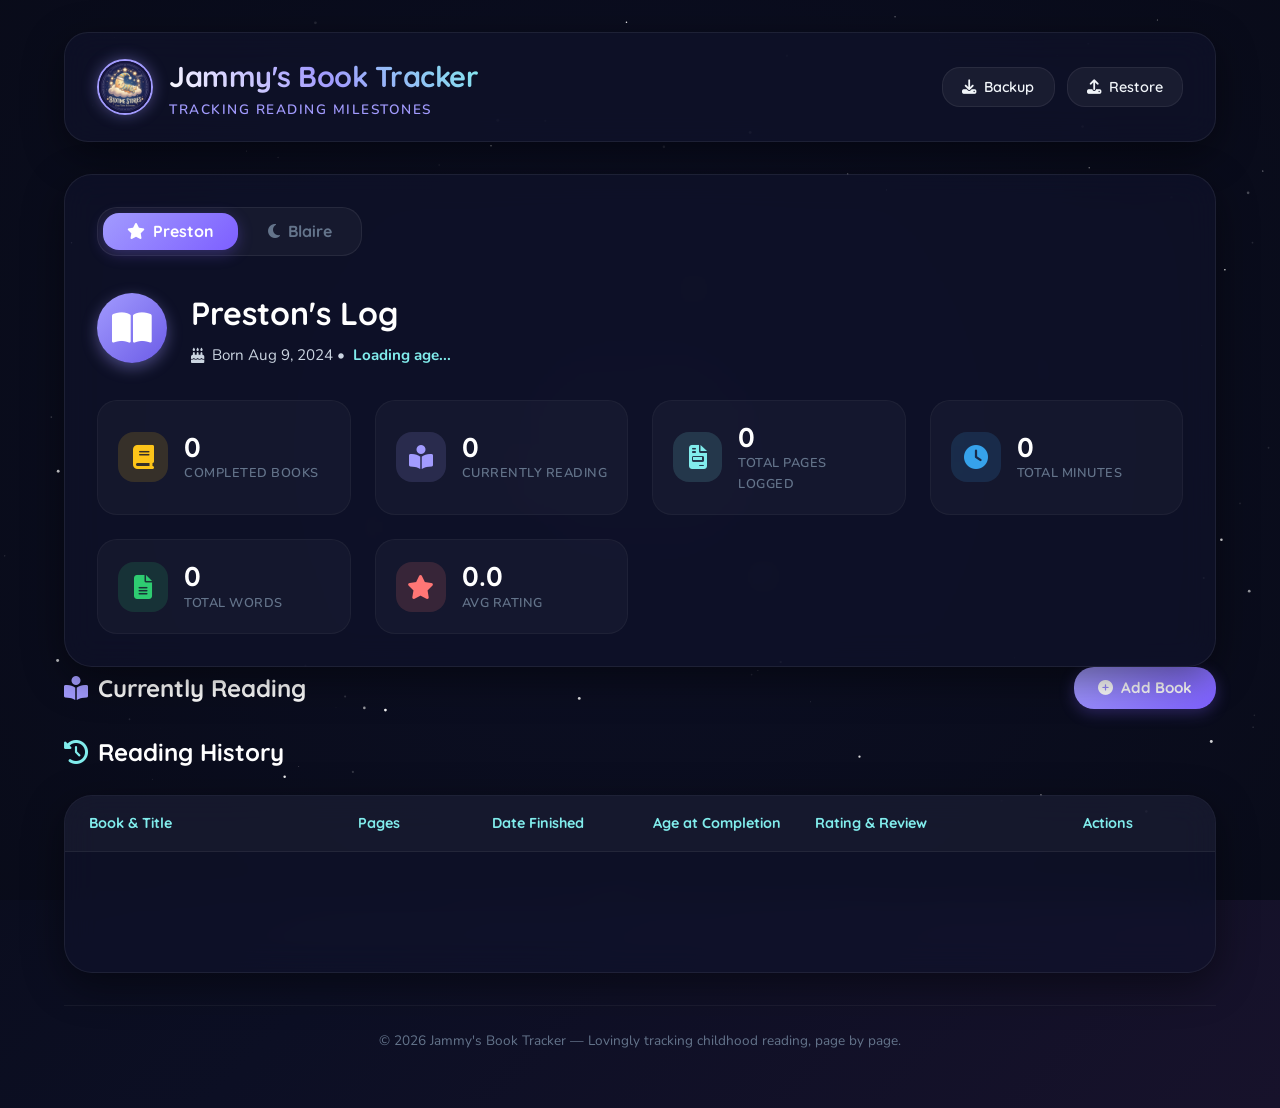
==== commit d406fd3a: "Track per-book read count and restore persistent data volume Add a timesRead field across the Go mod" ====
--- a/templates/index.html
+++ b/templates/index.html
@@ -453,12 +453,16 @@
         if (book.sessions) {
           book.sessions.forEach(s => { bookMinutes += s.minutes || 0; });
         }
+        const times = book.timesRead || 1;
+        const rereadBadge = times > 1
+          ? `<span class="reread-badge" title="Preston has read this ${times} times"><i class="fa-solid fa-rotate-right"></i> Read ${times}×</span>`
+          : '';
         const row = document.createElement('div');
         row.className = 'history-row';
         row.innerHTML = `
           <div class="history-book-info">
             <img src="${book.cover}" alt="${book.title}" class="history-book-cover">
-            <div class="history-book-title-meta"><strong>${book.title}</strong><span>by ${book.author || 'Unknown'}</span></div>
+            <div class="history-book-title-meta"><strong>${book.title}</strong><span>by ${book.author || 'Unknown'}</span>${rereadBadge}</div>
           </div>
           <span>${book.totalPages} pages${bookMinutes ? ` (${bookMinutes}m)` : ''}</span>
           <span>${formatDate(book.finishDate)}</span>
@@ -467,9 +471,23 @@
             <span class="stars-display">${stars}</span>
             <span class="review-quote" title="${book.review || ''}">${book.review ? `"${book.review}"` : 'No review'}</span>
           </div>
-          <button class="btn-delete-log" data-id="${book.id}" title="Delete"><i class="fa-solid fa-trash-can"></i></button>`;
+          <div class="history-actions">
+            <button class="btn-reread-log" data-id="${book.id}" title="Read again"><i class="fa-solid fa-rotate-right"></i></button>
+            <button class="btn-delete-log" data-id="${book.id}" title="Delete"><i class="fa-solid fa-trash-can"></i></button>
+          </div>`;
         body.appendChild(row);
       });
+
+      body.querySelectorAll('.btn-reread-log').forEach(btn =>
+        btn.addEventListener('click', async e => {
+          const id   = e.currentTarget.dataset.id;
+          const book = booksList.find(b => b.id === id);
+          if (!book) return;
+          book.timesRead   = (book.timesRead || 1) + 1;
+          book.finishDate  = new Date().toISOString().slice(0, 10);
+          await saveBooks();
+          renderAll();
+        }));
 
       body.querySelectorAll('.btn-delete-log').forEach(btn =>
         btn.addEventListener('click', async e => {
@@ -552,11 +570,13 @@
 
       const book = booksList.find(b => b.id === id);
       if (!book) return;
+      const wasFinished = book.status === 'finished';
       book.status      = 'finished';
       book.currentPage = book.totalPages;
       book.finishDate  = finishDate;
       book.rating      = rating;
       book.review      = review;
+      if (!wasFinished) book.timesRead = (book.timesRead || 0) + 1;
 
       await saveBooks();
       renderAll();
@@ -594,6 +614,7 @@
           rating:      status === 'finished' ? parseInt(form.querySelector('input[name="form-rating"]:checked').value) : 0,
           review:      status === 'finished' ? document.getElementById('book-review').value : '',
           wordsPerPage: parseInt(document.getElementById('book-words-per-page').value) || 25,
+          timesRead:   status === 'finished' ? 1 : 0,
         };
 
         booksList.push(newBook);
--- a/static/style.css
+++ b/static/style.css
@@ -359,14 +359,18 @@
 .history-book-title-meta { display: flex; flex-direction: column; }
 .history-book-title-meta strong { color: #fff; font-family: var(--font-headings); font-size: 1rem; }
 .history-book-title-meta span  { font-size: 0.75rem; color: var(--text-muted); }
+.reread-badge { margin-top: 0.3rem; align-self: flex-start; display: inline-flex; align-items: center; gap: 0.3rem; font-size: 0.7rem; font-weight: 700; color: var(--accent-teal); background: rgba(129, 236, 236, 0.15); padding: 0.15rem 0.5rem; border-radius: 999px; }
 
 .history-age { color: var(--accent-purple); font-weight: 700; }
 .history-rating { display: flex; flex-direction: column; gap: 0.2rem; }
 .stars-display { color: var(--accent-gold); }
 .review-quote { font-size: 0.8rem; font-style: italic; color: var(--text-muted); max-width: 250px; overflow: hidden; text-overflow: ellipsis; white-space: nowrap; }
 
+.history-actions { display: flex; align-items: center; gap: 0.25rem; }
 .btn-delete-log { background: transparent; border: none; color: var(--accent-coral); cursor: pointer; font-size: 1rem; padding: 0.4rem; border-radius: 8px; transition: var(--transition-fast); }
 .btn-delete-log:hover { background: rgba(255,118,117,0.15); }
+.btn-reread-log { background: transparent; border: none; color: var(--accent-teal); cursor: pointer; font-size: 1rem; padding: 0.4rem; border-radius: 8px; transition: var(--transition-fast); }
+.btn-reread-log:hover { background: rgba(129,236,236,0.15); }
 
 /* ── Empty State ────────────────────────────────────────────────────────── */
 .empty-history { display: flex; flex-direction: column; align-items: center; justify-content: center; padding: 3rem 1.5rem; color: var(--text-muted); text-align: center; gap: 0.75rem; }
